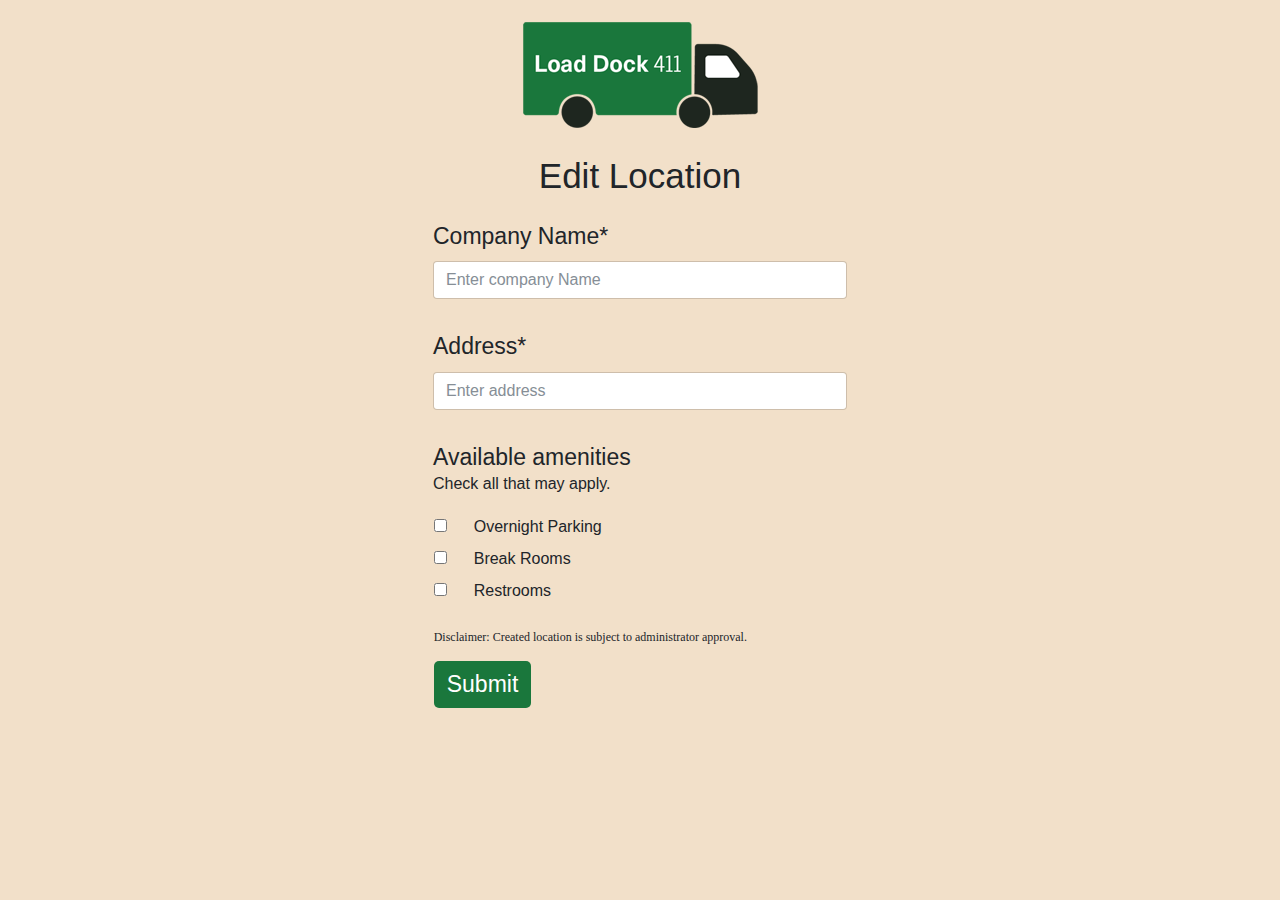
==== edit-location.html @ 498035f1 "capstone" ====
<!doctype html>
<html>
<head>
<meta charset="UTF-8">
<meta name="viewport" content="width=device-width, initial-scale=1.0">
<title>Edit Location</title>

<!-- Bootstrap v4 -->
<link href="css/bootstrap.css" rel="stylesheet" type="text/css" media="screen">
<link href="css/custom.css" rel="stylesheet" type="text/css" media="screen">

</head>

<body>
<div class="container-fluid">

<div class="row">
    <div class="col-md-12">
<img src="images/logo.png" alt="Logo" class="logo center-block">
    </div> <!-- end col div-->
</div> <!-- end logo div -->
    
<div class="row">
    <div class="col-md-12 input-heading form-group center-block" style="text-align:center; font-size:35px; font-weight: 500;">Edit Location </div>
</div> <!-- end row div -->  

<div class="row">
<div class="col-md-12">
    
    
 <form>
    
<!--company name--> 
     <div class="input-heading form-group center-block">
    <label for="cname">Company Name*</label>
    <input type="text" class="form-control" id="cname" placeholder="Enter company Name" style = "margin-bottom: 30px">
  </div>
     
     
<!--address-->
     <div class="input-heading form-group center-block">
    <label for="address">Address*</label>
    <input type="text" class="form-control" id="address" placeholder="Enter address" style = "margin-bottom: 30px">
  </div>
     
     
     
<!--available amenities-->
     <div class="input-heading form-group center-block" style = "margin-bottom: -5px">
    <label for="address">Available amenities</label>
  </div>
     
  <div class="apply-text form-group center-block" style = "margin-top: -10px">
    <label for="address">Check all that may apply.</label>
  </div>
     
     
     
<!--checkboxes-->
     <div class="form-check checkbox-margins" style = "margin-top: -5px">
    <input class="form-check-input" type="checkbox" value="" id="defaultCheck1">
    <label class="form-check-label" for="defaultCheck1">
      Overnight Parking
    </label>
  </div>
  <div class="form-check checkbox-margins">
    <input class="form-check-input" type="checkbox" value="" id="defaultCheck2">
    <label class="form-check-label" for="defaultCheck2">
      Break Rooms
    </label>
  </div>
  <div class="form-check checkbox-margins">
    <input class="form-check-input" type="checkbox" value="" id="defaultCheck3">
    <label class="form-check-label" for="defaultCheck3" style = "margin-bottom: 15px">
      Restrooms
    </label>
      
      <div class="row review-disclaimer"> 
    <div class="col-md-12" style="padding-top:10px; margin-left: -20px;">
    Disclaimer: Created location is subject to administrator approval.
    </div> <!--end col div-->
</div> <!--end row div-->
    
 <button type="submit" class="input-heading btn" style="margin-top:15px; margin-bottom:15px; margin-left: -20px;"> <a href="location-trucker.html">Submit</a></button> 
     
  </div>
     
     
    

  
</form>   
</div> <!-- end column -->   
</div> <!-- end row -->

    
</div> <!-- end container div -->
    
<!-- jQuery and Bootstrap links - do not delete! -->
<script src="https://code.jquery.com/jquery-3.2.1.slim.min.js" integrity="sha384-KJ3o2DKtIkvYIK3UENzmM7KCkRr/rE9/Qpg6aAZGJwFDMVNA/GpGFF93hXpG5KkN" crossorigin="anonymous"></script>
<script src="https://cdnjs.cloudflare.com/ajax/libs/popper.js/1.11.0/umd/popper.min.js" integrity="sha384-b/U6ypiBEHpOf/4+1nzFpr53nxSS+GLCkfwBdFNTxtclqqenISfwAzpKaMNFNmj4" crossorigin="anonymous"></script>

<script src="https://stackpath.bootstrapcdn.com/bootstrap/4.4.1/js/bootstrap.min.js" integrity="sha384-wfSDF2E50Y2D1uUdj0O3uMBJnjuUD4Ih7YwaYd1iqfktj0Uod8GCExl3Og8ifwB6" crossorigin="anonymous"></script>
<!-- end of do not delete -->
</body>
</html>
---- css/custom.css ----
@charset "UTF-8";


.rating {
  display: inline-block;
  position: relative;
}

body {
    background-color:#F2E0C9;
}
.checkbox-margins{
    max-width:54%;
    vertical-align:center;
    display: block;
    margin-left: auto;
    margin-right: auto;
}
.done {
    max-width: 80%;
    margin-left: 17%;
}
.container-fluid {
    max-width: 720px;
}
.left-button {
    max-width: 80%;
    margin-left: 20%;
}
.center-block {
    display: block;
    margin-left: auto;
    margin-right: auto;
}
.logo{
	display: block;
}
.form-group {
    max-width:60%;
    vertical-align:center;
}
.img-fluid {
    max-width:10em;
}
.truckerindex-header {
    max-width:80%;
    margin-left: auto;
    text-align:left;
    padding-top:40px;
}
.where-to {
    font-family: neue-haas-unica,sans-serif;
    font-weight: 500;
    font-size: 23px;
    font-style:normal; 
}
.location-color {
    background-color:#ffffff;
    border: 6px solid #ffffff;
    border-top: 6px;
    border-radius:5px;
    margin:25px;
    -webkit-box-shadow: 0px 12px 12px -9px rgba(143,140,143,1);
    -moz-box-shadow: 0px 12px 12px -9px rgba(143,140,143,1);
    box-shadow: 0px 12px 12px -9px rgba(143,140,143,1);
 
}
.amenities-graphics {
    max-height: 15%;
    max-width:15%;
}
.input-heading {
    font-family: neue-haas-unica,sans-serif;
    font-size:23px;
    font-style: normal;
}
.location-heading {
    font-family: neue-haas-unica,sans-serif;
    font-weight: bold;
    font-size:23px;
    font-style: normal;
}

.location-summary, .login-main {
    font-family: neue-haas-unica,sans-serif;
    font-weight: 500;
    font-size:40px;
    font-style: normal;
}
.indent {
    text-indent:10px;
}
.subheads {
    font-family:"Helvetica Neue Light", "Helvetica Neue";
    font-size:30px;
}
.review-disclaimer {
    font-family:"Helvetica Neue Light", "Helvetica Neue";
    font-size:12px;
}
a,.btn {
    background-color:#1A773C;
    color:#ffffff;
    border-radius:5px;
}
.btn-primary:hover {
    background-color:#1A773C;
    color:#ffffff;
    border:none;
}
a:hover {
    color:#ffffff;
    text-decoration:none;
}
.btn:active {
    opacity:0.6;
}
.trucker-display{
    margin-top:30px;
    font-family: neue-haas-unica,sans-serif;
    font-weight: 500;
    font-size:28px;
    font-style: normal;
}
.breadcrumb {
    background-color:#F2E0C9;

}
a.clear {
    background-color:transparent;
}
a.clear:active {
    opacity:0.6;
}
.requiredfield {
    font-family:"Helvetica Neue Light", "Helvetica Neue";
    font-size:15px;
    text-align:center;
}
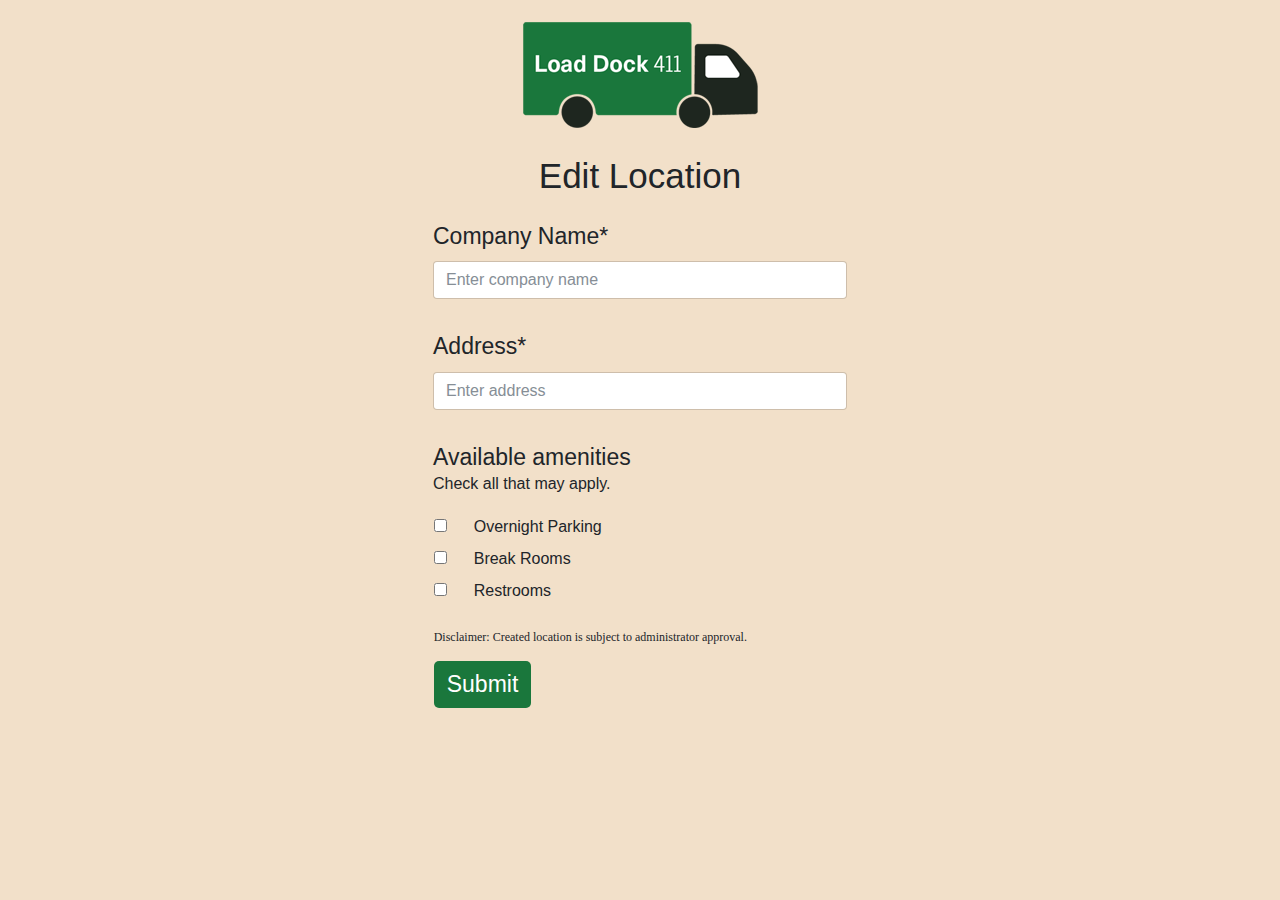
==== commit 6c86a48c: "capstone" ====
--- a/edit-location.html
+++ b/edit-location.html
@@ -33,7 +33,7 @@
 <!--company name--> 
      <div class="input-heading form-group center-block">
     <label for="cname">Company Name*</label>
-    <input type="text" class="form-control" id="cname" placeholder="Enter company Name" style = "margin-bottom: 30px">
+    <input type="text" class="form-control" id="cname" placeholder="Enter company name" style = "margin-bottom: 30px">
   </div>
      
      
